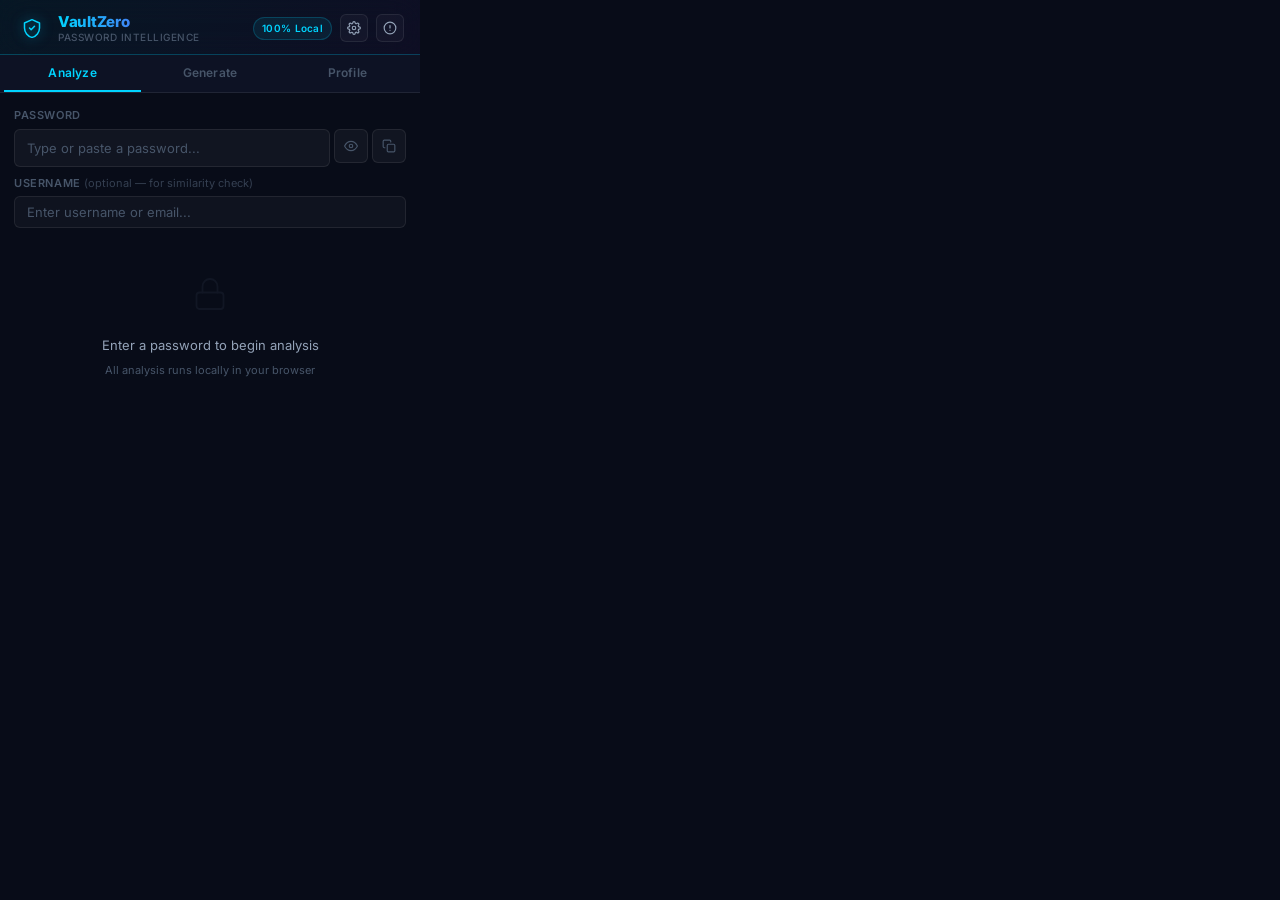
==== extension/popup/popup.html @ 3d5e4649 "Save current state before architecture migration" ====
<!DOCTYPE html>
<html lang="en">
<head>
  <meta charset="UTF-8" />
  <meta name="viewport" content="width=device-width, initial-scale=1.0" />
  <title>VaultZero — Password Analyzer</title>
  <link rel="preconnect" href="https://fonts.googleapis.com" />
  <link rel="preconnect" href="https://fonts.gstatic.com" crossorigin />
  <link href="https://fonts.googleapis.com/css2?family=Inter:wght@300;400;500;600;700;800&family=JetBrains+Mono:wght@400;500&display=swap" rel="stylesheet" />
  <link rel="stylesheet" href="popup.css" />
</head>
<body>

<!-- ── Header ─────────────────────────────────────────────────────────────── -->
<header class="header">
  <div class="header-brand">
    <div class="brand-icon">
      <svg width="20" height="20" viewBox="0 0 24 24" fill="none" xmlns="http://www.w3.org/2000/svg">
        <path d="M12 2L3 6v6c0 5.25 3.75 10.15 9 11.25C17.25 22.15 21 17.25 21 12V6L12 2z" fill="none" stroke="currentColor" stroke-width="1.8" stroke-linejoin="round"/>
        <path d="M9 12l2 2 4-4" stroke="currentColor" stroke-width="1.8" stroke-linecap="round" stroke-linejoin="round"/>
      </svg>
    </div>
    <div class="brand-text">
      <span class="brand-name">VaultZero</span>
      <span class="brand-sub">Password Intelligence</span>
    </div>
  </div>
  <div class="header-actions">
    <div class="privacy-badge">100% Local</div>
    <a href="../pages/settings.html" target="_blank" class="icon-btn" title="Settings" id="settings-btn">
      <svg width="14" height="14" viewBox="0 0 24 24" fill="none" stroke="currentColor" stroke-width="2" stroke-linecap="round" stroke-linejoin="round">
        <circle cx="12" cy="12" r="3"/><path d="M19.4 15a1.65 1.65 0 0 0 .33 1.82l.06.06a2 2 0 1 1-2.83 2.83l-.06-.06a1.65 1.65 0 0 0-1.82-.33 1.65 1.65 0 0 0-1 1.51V21a2 2 0 0 1-4 0v-.09A1.65 1.65 0 0 0 9 19.4a1.65 1.65 0 0 0-1.82.33l-.06.06a2 2 0 1 1-2.83-2.83l.06-.06A1.65 1.65 0 0 0 4.68 15a1.65 1.65 0 0 0-1.51-1H3a2 2 0 0 1 0-4h.09A1.65 1.65 0 0 0 4.6 9a1.65 1.65 0 0 0-.33-1.82l-.06-.06a2 2 0 1 1 2.83-2.83l.06.06A1.65 1.65 0 0 0 9 4.68a1.65 1.65 0 0 0 1-1.51V3a2 2 0 0 1 4 0v.09a1.65 1.65 0 0 0 1 1.51 1.65 1.65 0 0 0 1.82-.33l.06-.06a2 2 0 1 1 2.83 2.83l-.06.06A1.65 1.65 0 0 0 19.4 9a1.65 1.65 0 0 0 1.51 1H21a2 2 0 0 1 0 4h-.09a1.65 1.65 0 0 0-1.51 1z"/>
      </svg>
    </a>
    <a href="../pages/about.html" target="_blank" class="icon-btn" title="About" id="about-btn">
      <svg width="14" height="14" viewBox="0 0 24 24" fill="none" stroke="currentColor" stroke-width="2" stroke-linecap="round" stroke-linejoin="round">
        <circle cx="12" cy="12" r="10"/><line x1="12" y1="8" x2="12" y2="12"/><line x1="12" y1="16" x2="12.01" y2="16"/>
      </svg>
    </a>
  </div>
</header>

<!-- ── Tab Nav ────────────────────────────────────────────────────────────── -->
<nav class="tab-nav">
  <button class="tab-btn active" data-tab="analyze"  id="tab-analyze">Analyze</button>
  <button class="tab-btn"        data-tab="generate" id="tab-generate">Generate</button>
  <button class="tab-btn"        data-tab="personal" id="tab-personal">Profile</button>
</nav>

<!-- ═══════════════════════════════════════════════════════════════════════════
     TAB 1 — ANALYZE
═══════════════════════════════════════════════════════════════════════════ -->
<div class="tab-panel active" id="panel-analyze">

  <!-- Password Input -->
  <div class="input-section">
    <div class="field-group">
      <label class="field-label" for="popup-password">Password</label>
      <div class="input-wrap">
        <input type="password" id="popup-password" class="main-input"
               placeholder="Type or paste a password..." autocomplete="off"
               spellcheck="false" />
        <button class="input-action" id="toggle-vis" title="Show / Hide">
          <svg width="14" height="14" viewBox="0 0 24 24" fill="none" stroke="currentColor" stroke-width="2" stroke-linecap="round" stroke-linejoin="round">
            <path d="M1 12s4-8 11-8 11 8 11 8-4 8-11 8-11-8-11-8z"/><circle cx="12" cy="12" r="3"/>
          </svg>
        </button>
        <button class="input-action" id="copy-btn" title="Copy to clipboard">
          <svg width="14" height="14" viewBox="0 0 24 24" fill="none" stroke="currentColor" stroke-width="2" stroke-linecap="round" stroke-linejoin="round">
            <rect x="9" y="9" width="13" height="13" rx="2" ry="2"/><path d="M5 15H4a2 2 0 0 1-2-2V4a2 2 0 0 1 2-2h9a2 2 0 0 1 2 2v1"/>
          </svg>
        </button>
      </div>
    </div>
    <div class="field-group">
      <label class="field-label" for="popup-username">Username <span class="optional">(optional — for similarity check)</span></label>
      <input type="text" id="popup-username" class="sub-input"
             placeholder="Enter username or email..." autocomplete="off" />
    </div>
    <div class="from-page-row" id="from-page-row" style="display:none">
      <span class="from-page-text">Detected password field on this page</span>
      <button class="from-page-btn" id="use-page-pw">Import</button>
    </div>
  </div>

  <!-- Empty state -->
  <div class="empty-state" id="empty-state">
    <div class="empty-icon">
      <svg width="36" height="36" viewBox="0 0 24 24" fill="none" stroke="currentColor" stroke-width="1.2" stroke-linecap="round" stroke-linejoin="round" style="opacity:0.3">
        <rect x="3" y="11" width="18" height="11" rx="2" ry="2"/><path d="M7 11V7a5 5 0 0 1 10 0v4"/>
      </svg>
    </div>
    <p>Enter a password to begin analysis</p>
    <span class="empty-sub">All analysis runs locally in your browser</span>
  </div>

  <!-- Results -->
  <div class="results" id="results" style="display:none">

    <!-- Score Ring + Strength Bar -->
    <div class="score-section">
      <div class="score-ring-wrap">
        <svg class="score-ring" viewBox="0 0 120 120">
          <circle class="ring-track" cx="60" cy="60" r="50"/>
          <circle class="ring-fill" id="ring-fill" cx="60" cy="60" r="50"
                  stroke-dasharray="314.16" stroke-dashoffset="314.16"/>
        </svg>
        <div class="score-center">
          <span class="score-number" id="score-number">0</span>
          <span class="score-label"  id="score-label">Weak</span>
        </div>
      </div>
      <div class="score-meta">
        <div class="strength-row">
          <div class="strength-track">
            <div class="strength-fill" id="strength-fill"></div>
          </div>
          <span class="strength-label" id="strength-label">Weak</span>
        </div>
        <div class="stat-grid">
          <div class="stat-card">
            <span class="stat-val" id="stat-entropy">—</span>
            <span class="stat-key">Entropy</span>
          </div>
          <div class="stat-card">
            <span class="stat-val" id="stat-length">—</span>
            <span class="stat-key">Length</span>
          </div>
          <div class="stat-card">
            <span class="stat-val" id="stat-charset">—</span>
            <span class="stat-key">Charset</span>
          </div>
          <div class="stat-card">
            <span class="stat-val" id="stat-variety">—</span>
            <span class="stat-key">Variety</span>
          </div>
        </div>
      </div>
    </div>

    <!-- Character Class Indicators -->
    <div class="char-indicators">
      <div class="char-chip" id="ind-lower">a–z</div>
      <div class="char-chip" id="ind-upper">A–Z</div>
      <div class="char-chip" id="ind-digit">0–9</div>
      <div class="char-chip" id="ind-symbol">!@#</div>
    </div>

    <!-- Issues -->
    <div class="panel-card" id="issues-panel" style="display:none">
      <div class="card-title">Issues Detected</div>
      <ul class="issues-list" id="issues-list"></ul>
    </div>

    <!-- Score Breakdown -->
    <div class="panel-card">
      <div class="card-title">Score Breakdown</div>
      <div class="breakdown-list" id="breakdown-list"></div>
    </div>

    <!-- Crack Times -->
    <div class="panel-card">
      <div class="card-title">Crack Time Estimates</div>
      <table class="crack-table">
        <tbody id="crack-body"></tbody>
      </table>
    </div>

    <!-- Suggestions -->
    <div class="panel-card">
      <div class="card-title">Recommendations</div>
      <div class="suggestions-list" id="suggestions-list"></div>
    </div>

    <!-- Personalized Risk Row (shown when profile + dict exist) -->
    <div class="personal-risk-row" id="personal-risk-row" style="display:none">
      <div class="personal-risk-label">Targeted Risk</div>
      <div class="personal-risk-badge" id="personal-risk-badge">—</div>
      <a href="../pages/profile.html" target="_blank" class="personal-risk-link" id="personal-risk-link">View →</a>
    </div>

  </div><!-- /results -->
</div><!-- /panel-analyze -->

<!-- ═══════════════════════════════════════════════════════════════════════════
     TAB 2 — GENERATE
═══════════════════════════════════════════════════════════════════════════ -->
<div class="tab-panel" id="panel-generate">

  <div class="gen-section">
    <div class="gen-modes">
      <button class="mode-btn active" data-mode="secure"     id="mode-secure">Maximum Security</button>
      <button class="mode-btn"        data-mode="memorable"  id="mode-memorable">Memorable</button>
      <button class="mode-btn"        data-mode="passphrase" id="mode-passphrase">Passphrase</button>
    </div>

    <!-- Generated output -->
    <div class="gen-output-wrap">
      <div class="gen-output" id="gen-output">
        <span class="gen-placeholder">Click Generate to create a password</span>
      </div>
      <div class="gen-output-actions">
        <button class="gen-action-btn" id="gen-copy">Copy</button>
        <button class="gen-action-btn" id="gen-use">Use in Analyzer</button>
      </div>
    </div>

    <!-- Options -->
    <div class="gen-options" id="gen-options">
      <div class="option-row">
        <label class="option-label">Length: <span id="gen-length-display">16</span></label>
        <input type="range" id="gen-length" min="8" max="64" value="16" class="range-input" />
      </div>
      <div class="checkbox-row">
        <label class="checkbox-label"><input type="checkbox" id="gen-lower" checked /> Lowercase</label>
        <label class="checkbox-label"><input type="checkbox" id="gen-upper" checked /> Uppercase</label>
        <label class="checkbox-label"><input type="checkbox" id="gen-digits" checked /> Digits</label>
        <label class="checkbox-label"><input type="checkbox" id="gen-symbols" checked /> Symbols</label>
      </div>
    </div>

    <button class="gen-btn" id="gen-btn">Generate Password</button>

    <!-- Profile-aware validation -->
    <div class="gen-profile-check" id="gen-profile-check" style="display:none">
      <label class="gen-check-label">
        <input type="checkbox" id="gen-reject-personal" checked />
        Reject passwords matching my attack profile
      </label>
      <div class="gen-check-badge" id="gen-personal-badge" style="display:none"></div>
    </div>

    <!-- Mini analyzer for generated password -->
    <div class="gen-analysis" id="gen-analysis" style="display:none">
      <div class="gen-analysis-header">Generated password quality</div>
      <div class="gen-mini-bar-track">
        <div class="gen-mini-bar-fill" id="gen-mini-bar"></div>
      </div>
      <span class="gen-mini-label" id="gen-mini-label"></span>
    </div>
  </div>
</div><!-- /panel-generate -->

<!-- ═══════════════════════════════════════════════════════════════════════════
     TAB 3 — PROFILE SUMMARY
═══════════════════════════════════════════════════════════════════════════ -->
<div class="tab-panel" id="panel-personal">

  <!-- State: No profile -->
  <div class="pp-no-profile" id="pp-no-profile" style="display:none">
    <div class="pp-cta-icon">
      <svg width="36" height="36" viewBox="0 0 24 24" fill="none" stroke="currentColor" stroke-width="1.3" stroke-linecap="round" stroke-linejoin="round">
        <circle cx="12" cy="8" r="4"/><path d="M4 20c0-4 3.6-7 8-7s8 3 8 7"/>
      </svg>
    </div>
    <h2 class="pp-cta-title">Set Up Your Security Profile</h2>
    <p class="pp-cta-desc">
      Create a personal profile so VaultZero can automatically check every password
      against a custom targeted attack dictionary — built just for you.
    </p>
    <a href="../pages/profile.html#setup" target="_blank" class="pp-setup-btn" id="pp-setup-btn">
      Begin Setup
      <svg width="12" height="12" viewBox="0 0 24 24" fill="none" stroke="currentColor" stroke-width="2.5" stroke-linecap="round" stroke-linejoin="round">
        <polyline points="9 18 15 12 9 6"/>
      </svg>
    </a>
  </div>

  <!-- State: Profile exists -->
  <div class="pp-profile" id="pp-profile" style="display:none">

    <!-- Profile summary card -->
    <div class="pp-card">
      <div class="pp-card-row">
        <div class="pp-avatar" id="pp-avatar">?</div>
        <div class="pp-info">
          <div class="pp-name" id="pp-name">—</div>
          <div class="pp-meta" id="pp-meta">—</div>
        </div>
        <a href="../pages/profile.html" target="_blank" class="pp-manage-link">Manage →</a>
      </div>
    </div>

    <!-- Attack dict stats -->
    <div class="pp-dict-card" id="pp-dict-card">
      <div class="pp-dict-row">
        <div class="pp-dict-stat">
          <span class="pp-dict-val" id="pp-dict-size">—</span>
          <span class="pp-dict-key">Attack Candidates</span>
        </div>
        <div class="pp-dict-stat">
          <span class="pp-dict-val" id="pp-dict-date">—</span>
          <span class="pp-dict-key">Generated</span>
        </div>
      </div>
      <div class="pp-dict-no-data" id="pp-dict-no-data" style="display:none">
        No dictionary yet. <a href="../pages/profile.html" target="_blank">Generate one →</a>
      </div>
    </div>

    <!-- Last analysis result -->
    <div class="pp-last-analysis" id="pp-last-analysis" style="display:none">
      <div class="pp-last-title">Last Password Analysis</div>
      <div class="pp-last-row">
        <span class="pp-last-pw" id="pp-last-pw">***</span>
        <span class="pp-last-risk" id="pp-last-risk">—</span>
        <span class="pp-last-rank" id="pp-last-rank">—</span>
      </div>
    </div>

    <!-- Actions -->
    <div class="pp-actions">
      <a href="../pages/profile.html" target="_blank" class="pp-action-btn">
        <svg width="12" height="12" viewBox="0 0 24 24" fill="none" stroke="currentColor" stroke-width="2.5" stroke-linecap="round" stroke-linejoin="round">
          <path d="M11 4H4a2 2 0 0 0-2 2v14a2 2 0 0 0 2 2h14a2 2 0 0 0 2-2v-7"/>
          <path d="M18.5 2.5a2.121 2.121 0 0 1 3 3L12 15l-4 1 1-4 9.5-9.5z"/>
        </svg>
        Edit Profile
      </a>
      <a href="../pages/dashboard.html" target="_blank" class="pp-action-btn">
        <svg width="12" height="12" viewBox="0 0 24 24" fill="none" stroke="currentColor" stroke-width="2.5" stroke-linecap="round" stroke-linejoin="round">
          <rect x="3" y="3" width="7" height="7"/><rect x="14" y="3" width="7" height="7"/>
          <rect x="14" y="14" width="7" height="7"/><rect x="3" y="14" width="7" height="7"/>
        </svg>
        Dashboard
      </a>
    </div>

    <div class="pp-privacy-note">
      <svg width="10" height="10" viewBox="0 0 24 24" fill="none" stroke="currentColor" stroke-width="2" stroke-linecap="round" stroke-linejoin="round">
        <rect x="3" y="11" width="18" height="11" rx="2" ry="2"/><path d="M7 11V7a5 5 0 0 1 10 0v4"/>
      </svg>
      100% Local Security Analysis &mdash; your data never leaves this browser.
    </div>

  </div><!-- /pp-profile -->

</div><!-- /panel-personal -->

<script type="module" src="popup.js"></script>
</body>
</html>
---- extension/popup/popup.css ----
/**
 * popup.css — VaultZero Popup Dashboard
 * Dark cybersecurity theme with cyan/violet accents, glassmorphism panels,
 * animated score ring, and premium micro-interactions.
 */

/* ── Reset & Base ──────────────────────────────────────────────────────────── */
*, *::before, *::after { box-sizing: border-box; margin: 0; padding: 0; }

:root {
  --bg-base:       #080c18;
  --bg-surface:    #0d1224;
  --bg-card:       rgba(255, 255, 255, 0.03);
  --bg-card-hover: rgba(255, 255, 255, 0.05);

  --accent-cyan:   #00d4ff;
  --accent-violet: #7c3aed;
  --accent-green:  #22c55e;
  --accent-lime:   #84cc16;
  --accent-amber:  #f59e0b;
  --accent-red:    #ef4444;

  --text-primary:  #e2e8f0;
  --text-secondary:#94a3b8;
  --text-muted:    #475569;

  --border:        rgba(255, 255, 255, 0.08);
  --border-accent: rgba(0, 212, 255, 0.25);

  --radius-sm:     6px;
  --radius-md:     10px;
  --radius-lg:     14px;

  --font-main:     'Inter', system-ui, -apple-system, sans-serif;
  --font-mono:     'JetBrains Mono', 'Fira Code', monospace;

  --popup-width:   420px;
}

html, body {
  width: var(--popup-width);
  min-height: 480px;
  max-height: 600px;
  overflow-x: hidden;
  overflow-y: auto;
  background: var(--bg-base);
  color: var(--text-primary);
  font-family: var(--font-main);
  font-size: 13px;
  line-height: 1.5;
  scrollbar-width: thin;
  scrollbar-color: rgba(0,212,255,0.2) transparent;
}

body::-webkit-scrollbar { width: 4px; }
body::-webkit-scrollbar-thumb { background: rgba(0,212,255,0.2); border-radius: 2px; }

/* ── Header ──────────────────────────────────────────────────────────────── */
.header {
  display: flex;
  align-items: center;
  justify-content: space-between;
  padding: 12px 16px 10px;
  background: linear-gradient(135deg, rgba(0,212,255,0.06), rgba(124,58,237,0.06));
  border-bottom: 1px solid var(--border-accent);
  position: sticky;
  top: 0;
  z-index: 100;
  backdrop-filter: blur(16px);
}

.header-brand {
  display: flex;
  align-items: center;
  gap: 10px;
}

.brand-icon {
  width: 32px;
  height: 32px;
  display: flex;
  align-items: center;
  justify-content: center;
  color: var(--accent-cyan);
  flex-shrink: 0;
  filter: drop-shadow(0 0 6px rgba(0,212,255,0.5));
  animation: pulse-glow 3s ease-in-out infinite;
}

@keyframes pulse-glow {
  0%, 100% { filter: drop-shadow(0 0 6px rgba(0,212,255,0.5)); }
  50%       { filter: drop-shadow(0 0 14px rgba(0,212,255,0.9)); }
}

.brand-text { display: flex; flex-direction: column; line-height: 1.2; }
.brand-name { font-size: 15px; font-weight: 800; background: linear-gradient(90deg, var(--accent-cyan), var(--accent-violet)); -webkit-background-clip: text; -webkit-text-fill-color: transparent; background-clip: text; letter-spacing: -0.3px; }
.brand-sub  { font-size: 10px; color: var(--text-muted); font-weight: 500; letter-spacing: 0.5px; text-transform: uppercase; }

.header-actions { display: flex; align-items: center; gap: 8px; }

.privacy-badge {
  font-size: 10px;
  font-weight: 600;
  color: var(--accent-cyan);
  background: rgba(0,212,255,0.08);
  border: 1px solid rgba(0,212,255,0.2);
  border-radius: 20px;
  padding: 3px 8px;
  letter-spacing: 0.3px;
}

.icon-btn {
  width: 28px;
  height: 28px;
  display: flex;
  align-items: center;
  justify-content: center;
  background: var(--bg-card);
  border: 1px solid var(--border);
  border-radius: var(--radius-sm);
  color: var(--text-secondary);
  font-size: 14px;
  cursor: pointer;
  text-decoration: none;
  transition: all 0.2s;
}
.icon-btn:hover { background: var(--bg-card-hover); border-color: var(--border-accent); color: var(--accent-cyan); }

/* ── Tab Nav ─────────────────────────────────────────────────────────────── */
.tab-nav {
  display: flex;
  background: var(--bg-surface);
  border-bottom: 1px solid var(--border);
  padding: 0 4px;
}

.tab-btn {
  flex: 1;
  padding: 10px 6px;
  background: none;
  border: none;
  border-bottom: 2px solid transparent;
  color: var(--text-muted);
  font-size: 12px;
  font-weight: 600;
  font-family: var(--font-main);
  cursor: pointer;
  transition: all 0.2s;
  letter-spacing: 0.2px;
}

.tab-btn:hover  { color: var(--text-secondary); }
.tab-btn.active { color: var(--accent-cyan); border-bottom-color: var(--accent-cyan); }

/* ── Tab Panels ──────────────────────────────────────────────────────────── */
.tab-panel { display: none; padding: 14px 14px; animation: fadeIn 0.2s ease; }
.tab-panel.active { display: block; }

@keyframes fadeIn { from { opacity: 0; transform: translateY(4px); } to { opacity: 1; transform: none; } }

/* ── Input Section ───────────────────────────────────────────────────────── */
.input-section { margin-bottom: 14px; }

.field-group { margin-bottom: 8px; }

.field-label {
  display: block;
  font-size: 11px;
  font-weight: 600;
  color: var(--text-muted);
  text-transform: uppercase;
  letter-spacing: 0.6px;
  margin-bottom: 5px;
}
.field-label .optional { font-weight: 400; text-transform: none; letter-spacing: 0; opacity: 0.7; }

.input-wrap {
  display: flex;
  gap: 4px;
}

.main-input {
  flex: 1;
  padding: 9px 12px;
  background: rgba(255,255,255,0.04);
  border: 1px solid var(--border);
  border-radius: var(--radius-sm);
  color: var(--text-primary);
  font-size: 14px;
  font-family: var(--font-mono);
  font-weight: 500;
  letter-spacing: 0.5px;
  outline: none;
  transition: border-color 0.2s, box-shadow 0.2s;
}
.main-input::placeholder { font-family: var(--font-main); font-size: 13px; letter-spacing: 0; color: var(--text-muted); font-weight: 400; }
.main-input:focus { border-color: var(--border-accent); box-shadow: 0 0 0 3px rgba(0,212,255,0.08); }

.sub-input {
  width: 100%;
  padding: 7px 12px;
  background: rgba(255,255,255,0.03);
  border: 1px solid var(--border);
  border-radius: var(--radius-sm);
  color: var(--text-primary);
  font-size: 13px;
  font-family: var(--font-main);
  outline: none;
  transition: border-color 0.2s;
}
.sub-input::placeholder { color: var(--text-muted); }
.sub-input:focus { border-color: var(--border-accent); }

.input-action {
  width: 34px;
  height: 34px;
  background: rgba(255,255,255,0.04);
  border: 1px solid var(--border);
  border-radius: var(--radius-sm);
  color: var(--text-muted);
  font-size: 14px;
  cursor: pointer;
  display: flex; align-items: center; justify-content: center;
  transition: all 0.2s;
  flex-shrink: 0;
}
.input-action:hover { background: rgba(255,255,255,0.08); color: var(--accent-cyan); border-color: var(--border-accent); }

.from-page-row {
  display: flex;
  align-items: center;
  gap: 8px;
  padding: 6px 10px;
  background: rgba(0,212,255,0.05);
  border: 1px solid rgba(0,212,255,0.15);
  border-radius: var(--radius-sm);
  margin-top: 4px;
}
.from-page-text { font-size: 11px; color: var(--text-secondary); flex: 1; }
.from-page-btn  { font-size: 11px; color: var(--accent-cyan); background: none; border: none; cursor: pointer; font-weight: 600; }

/* ── Empty State ─────────────────────────────────────────────────────────── */
.empty-state {
  text-align: center;
  padding: 30px 20px;
  color: var(--text-muted);
}
.empty-icon { font-size: 36px; margin-bottom: 10px; opacity: 0.5; }
.empty-state p { font-size: 13px; color: var(--text-secondary); margin-bottom: 4px; }
.empty-sub { font-size: 11px; }

/* ── Score Section ───────────────────────────────────────────────────────── */
.score-section {
  display: flex;
  align-items: center;
  gap: 16px;
  margin-bottom: 14px;
}

.score-ring-wrap {
  position: relative;
  flex-shrink: 0;
  width: 96px;
  height: 96px;
}

.score-ring { width: 96px; height: 96px; transform: rotate(-90deg); }

.ring-track {
  fill: none;
  stroke: rgba(255,255,255,0.07);
  stroke-width: 8;
}

.ring-fill {
  fill: none;
  stroke: var(--accent-cyan);
  stroke-width: 8;
  stroke-linecap: round;
  transition: stroke-dashoffset 0.6s cubic-bezier(0.4, 0, 0.2, 1), stroke 0.3s;
}

.score-center {
  position: absolute;
  inset: 0;
  display: flex;
  flex-direction: column;
  align-items: center;
  justify-content: center;
}

.score-number { font-size: 22px; font-weight: 800; line-height: 1; font-variant-numeric: tabular-nums; }
.score-label  { font-size: 9px; font-weight: 700; text-transform: uppercase; letter-spacing: 0.6px; color: var(--text-muted); margin-top: 2px; }

.score-meta { flex: 1; }

.strength-row { display: flex; align-items: center; gap: 8px; margin-bottom: 10px; }
.strength-track { flex: 1; height: 4px; background: rgba(255,255,255,0.08); border-radius: 2px; overflow: hidden; }
.strength-fill  { height: 100%; border-radius: 2px; transition: width 0.5s ease, background 0.3s; }
.strength-label { font-size: 12px; font-weight: 700; min-width: 70px; text-align: right; }
.strength-label.weak        { color: var(--accent-red); }
.strength-label.moderate    { color: var(--accent-amber); }
.strength-label.strong      { color: var(--accent-lime); }
.strength-label.very-strong { color: var(--accent-green); }

.stat-grid {
  display: grid;
  grid-template-columns: 1fr 1fr;
  gap: 5px;
}

.stat-card {
  background: var(--bg-card);
  border: 1px solid var(--border);
  border-radius: var(--radius-sm);
  padding: 5px 8px;
  display: flex;
  flex-direction: column;
  gap: 1px;
}

.stat-val {
  font-size: 12px;
  font-weight: 700;
  color: var(--accent-cyan);
  font-variant-numeric: tabular-nums;
}

.stat-key {
  font-size: 9px;
  color: var(--text-muted);
  text-transform: uppercase;
  letter-spacing: 0.4px;
}

/* ── Char Indicators ─────────────────────────────────────────────────────── */
.char-indicators {
  display: flex;
  gap: 6px;
  margin-bottom: 12px;
}

.char-chip {
  flex: 1;
  text-align: center;
  padding: 5px 6px;
  border-radius: var(--radius-sm);
  font-size: 11px;
  font-weight: 700;
  font-family: var(--font-mono);
  background: rgba(255,255,255,0.03);
  border: 1px solid var(--border);
  color: var(--text-muted);
  transition: all 0.25s;
}
.char-chip.active {
  background: rgba(34,197,94,0.1);
  border-color: rgba(34,197,94,0.35);
  color: var(--accent-green);
  box-shadow: 0 0 8px rgba(34,197,94,0.1);
}
.char-chip.inactive {
  background: rgba(239,68,68,0.05);
  border-color: rgba(239,68,68,0.15);
  color: rgba(239,68,68,0.5);
}

/* ── Panel Cards ─────────────────────────────────────────────────────────── */
.panel-card {
  background: var(--bg-card);
  border: 1px solid var(--border);
  border-radius: var(--radius-md);
  padding: 12px;
  margin-bottom: 10px;
}

.card-title {
  font-size: 11px;
  font-weight: 700;
  text-transform: uppercase;
  letter-spacing: 0.6px;
  color: var(--text-muted);
  margin-bottom: 10px;
}

/* Issues */
.issues-list { list-style: none; display: flex; flex-direction: column; gap: 5px; }

.issue-item {
  display: flex;
  align-items: center;
  gap: 8px;
  font-size: 12px;
  padding: 5px 8px;
  border-radius: var(--radius-sm);
}
.issue-item.high   { background: rgba(239,68,68,0.08);  color: #fca5a5; border: 1px solid rgba(239,68,68,0.2); }
.issue-item.medium { background: rgba(245,158,11,0.08); color: #fcd34d; border: 1px solid rgba(245,158,11,0.2); }
.issue-item.low    { background: rgba(59,130,246,0.08);  color: #93c5fd; border: 1px solid rgba(59,130,246,0.2); }

.issue-dot {
  width: 6px;
  height: 6px;
  border-radius: 50%;
  flex-shrink: 0;
}
.high   .issue-dot { background: #ef4444; box-shadow: 0 0 4px rgba(239,68,68,0.6); }
.medium .issue-dot { background: #f59e0b; box-shadow: 0 0 4px rgba(245,158,11,0.6); }
.low    .issue-dot { background: #3b82f6; box-shadow: 0 0 4px rgba(59,130,246,0.6); }

/* Breakdown */
.breakdown-list { display: flex; flex-direction: column; gap: 6px; }

.breakdown-row {
  display: grid;
  grid-template-columns: 64px 1fr 36px;
  align-items: center;
  gap: 8px;
}

.breakdown-label { font-size: 11px; color: var(--text-secondary); }

.breakdown-track {
  height: 5px;
  background: rgba(255,255,255,0.07);
  border-radius: 3px;
  overflow: hidden;
}

.breakdown-fill {
  height: 100%;
  border-radius: 3px;
  transition: width 0.5s ease;
}

.breakdown-pts {
  font-size: 10px;
  color: var(--text-muted);
  text-align: right;
  font-variant-numeric: tabular-nums;
}

/* Crack table */
.crack-table { width: 100%; border-collapse: collapse; }

.crack-table tr { border-bottom: 1px solid rgba(255,255,255,0.04); }
.crack-table tr:last-child { border-bottom: none; }

.crack-table td {
  padding: 6px 4px;
  font-size: 11px;
}

.scenario-name { font-weight: 600; color: var(--text-secondary); }
.scenario-desc { font-size: 10px; color: var(--text-muted); }

.crack-time {
  text-align: right;
  font-weight: 700;
  font-size: 12px;
  font-family: var(--font-mono);
  white-space: nowrap;
}
.crack-time.crack-danger   { color: var(--accent-red); }
.crack-time.crack-warning  { color: var(--accent-amber); }
.crack-time.crack-moderate { color: var(--accent-lime); }
.crack-time.crack-safe     { color: var(--accent-green); }

/* Suggestions */
.suggestions-list { display: flex; flex-direction: column; gap: 6px; }

.suggestion-card {
  display: flex;
  align-items: flex-start;
  gap: 8px;
  padding: 8px 10px;
  border-radius: var(--radius-sm);
  font-size: 12px;
  animation: slideIn 0.3s ease both;
}

@keyframes slideIn { from { opacity: 0; transform: translateX(-8px); } to { opacity: 1; transform: none; } }

.suggestion-card.high   { background: rgba(239,68,68,0.07);  border: 1px solid rgba(239,68,68,0.15); }
.suggestion-card.medium { background: rgba(245,158,11,0.07); border: 1px solid rgba(245,158,11,0.15); }
.suggestion-card.low    { background: rgba(34,197,94,0.05);  border: 1px solid rgba(34,197,94,0.12); }

.suggestion-tag {
  font-size: 9px;
  font-weight: 700;
  font-family: var(--font-mono);
  letter-spacing: 0.4px;
  text-transform: uppercase;
  padding: 2px 6px;
  border-radius: 4px;
  flex-shrink: 0;
  align-self: flex-start;
  margin-top: 1px;
  white-space: nowrap;
  background: rgba(255,255,255,0.06);
  border: 1px solid rgba(255,255,255,0.1);
  color: var(--text-muted);
}
.suggestion-card.high   .suggestion-tag { background: rgba(239,68,68,0.1);  border-color: rgba(239,68,68,0.25);  color: #fca5a5; }
.suggestion-card.medium .suggestion-tag { background: rgba(245,158,11,0.1); border-color: rgba(245,158,11,0.25); color: #fbbf24; }
.suggestion-card.low    .suggestion-tag { background: rgba(34,197,94,0.08); border-color: rgba(34,197,94,0.2);   color: #6ee7b7; }
.suggestion-text { color: var(--text-secondary); line-height: 1.5; }

/* ── Generator Tab ───────────────────────────────────────────────────────── */
.gen-section { display: flex; flex-direction: column; gap: 12px; }

.gen-modes {
  display: flex;
  gap: 5px;
}

.mode-btn {
  flex: 1;
  padding: 7px 6px;
  background: var(--bg-card);
  border: 1px solid var(--border);
  border-radius: var(--radius-sm);
  color: var(--text-muted);
  font-size: 10px;
  font-weight: 600;
  font-family: var(--font-main);
  cursor: pointer;
  text-align: center;
  transition: all 0.2s;
}
.mode-btn:hover  { border-color: var(--border-accent); color: var(--text-secondary); }
.mode-btn.active {
  background: rgba(0,212,255,0.1);
  border-color: rgba(0,212,255,0.4);
  color: var(--accent-cyan);
}

.gen-output-wrap {
  background: rgba(255,255,255,0.03);
  border: 1px solid var(--border);
  border-radius: var(--radius-md);
  overflow: hidden;
}

.gen-output {
  padding: 14px 14px 10px;
  font-family: var(--font-mono);
  font-size: 15px;
  font-weight: 500;
  color: var(--accent-cyan);
  letter-spacing: 1px;
  word-break: break-all;
  min-height: 52px;
  display: flex;
  align-items: center;
}

.gen-placeholder {
  font-family: var(--font-main);
  font-size: 12px;
  color: var(--text-muted);
  letter-spacing: 0;
  font-weight: 400;
}

.gen-output-actions {
  display: flex;
  gap: 1px;
  border-top: 1px solid var(--border);
}

.gen-action-btn {
  flex: 1;
  padding: 7px;
  background: none;
  border: none;
  color: var(--text-secondary);
  font-size: 11px;
  font-weight: 600;
  font-family: var(--font-main);
  cursor: pointer;
  transition: all 0.2s;
}
.gen-action-btn:hover { background: rgba(255,255,255,0.05); color: var(--accent-cyan); }
.gen-action-btn:not(:last-child) { border-right: 1px solid var(--border); }

.gen-options { display: flex; flex-direction: column; gap: 10px; }

.option-row { display: flex; align-items: center; gap: 10px; }

.option-label {
  font-size: 12px;
  color: var(--text-secondary);
  font-weight: 600;
  min-width: 80px;
}

.range-input {
  flex: 1;
  -webkit-appearance: none;
  height: 4px;
  background: rgba(255,255,255,0.08);
  border-radius: 2px;
  outline: none;
  cursor: pointer;
}
.range-input::-webkit-slider-thumb {
  -webkit-appearance: none;
  width: 14px; height: 14px;
  background: var(--accent-cyan);
  border-radius: 50%;
  cursor: pointer;
  box-shadow: 0 0 6px rgba(0,212,255,0.4);
}

.checkbox-row { display: flex; gap: 12px; flex-wrap: wrap; }

.checkbox-label {
  display: flex;
  align-items: center;
  gap: 5px;
  font-size: 12px;
  color: var(--text-secondary);
  cursor: pointer;
}
.checkbox-label input[type="checkbox"] { accent-color: var(--accent-cyan); }

.gen-btn {
  width: 100%;
  padding: 11px;
  background: linear-gradient(135deg, rgba(0,212,255,0.15), rgba(124,58,237,0.15));
  border: 1px solid rgba(0,212,255,0.3);
  border-radius: var(--radius-md);
  color: var(--accent-cyan);
  font-size: 13px;
  font-weight: 700;
  font-family: var(--font-main);
  cursor: pointer;
  transition: all 0.2s;
  letter-spacing: 0.3px;
}
.gen-btn:hover {
  background: linear-gradient(135deg, rgba(0,212,255,0.22), rgba(124,58,237,0.22));
  box-shadow: 0 0 20px rgba(0,212,255,0.15);
  transform: translateY(-1px);
}
.gen-btn:active { transform: none; }

.gen-analysis {
  padding: 10px;
  background: var(--bg-card);
  border: 1px solid var(--border);
  border-radius: var(--radius-sm);
}
.gen-analysis-header { font-size: 11px; color: var(--text-muted); margin-bottom: 6px; }
.gen-mini-bar-track { height: 4px; background: rgba(255,255,255,0.07); border-radius: 2px; overflow: hidden; margin-bottom: 4px; }
.gen-mini-bar-fill  { height: 100%; border-radius: 2px; transition: width 0.4s; }
.gen-mini-label     { font-size: 11px; font-weight: 700; }

/* ── Personal Attack Tab ─────────────────────────────────────────────────── */
.personal-cta {
  text-align: center;
  padding: 24px 16px;
}
.cta-icon-wrap {
  display: inline-flex;
  align-items: center;
  justify-content: center;
  width: 64px;
  height: 64px;
  border-radius: 16px;
  background: rgba(0,212,255,0.06);
  border: 1px solid rgba(0,212,255,0.15);
  color: var(--accent-cyan);
  margin-bottom: 16px;
}
.cta-title { font-size: 16px; font-weight: 800; color: var(--text-primary); margin-bottom: 10px; background: linear-gradient(90deg, var(--accent-cyan), var(--accent-violet)); -webkit-background-clip: text; -webkit-text-fill-color: transparent; background-clip: text; }
.cta-desc  { font-size: 12px; color: var(--text-secondary); line-height: 1.6; margin-bottom: 14px; }
.cta-badges { display: flex; justify-content: center; gap: 6px; flex-wrap: wrap; margin-bottom: 16px; }
.cta-badge {
  font-size: 10px;
  font-weight: 700;
  padding: 3px 8px;
  border-radius: 20px;
  background: rgba(124,58,237,0.12);
  border: 1px solid rgba(124,58,237,0.3);
  color: #a78bfa;
  letter-spacing: 0.3px;
}
.cta-btn {
  display: inline-flex;
  padding: 10px 28px;
  background: linear-gradient(135deg, var(--accent-cyan), var(--accent-violet));
  border: none;
  border-radius: var(--radius-md);
  color: #fff;
  font-size: 13px;
  font-weight: 700;
  font-family: var(--font-main);
  cursor: pointer;
  transition: all 0.2s;
  box-shadow: 0 4px 20px rgba(0,212,255,0.25);
}
.cta-btn:hover { box-shadow: 0 6px 28px rgba(0,212,255,0.35); transform: translateY(-1px); }

.personal-form { animation: fadeIn 0.2s ease; }

.form-header { margin-bottom: 12px; }
.form-title  { font-size: 13px; font-weight: 700; color: var(--text-primary); display: block; margin-bottom: 3px; }
.form-sub    { font-size: 11px; color: var(--text-muted); }

.form-grid {
  display: grid;
  grid-template-columns: 1fr 1fr;
  gap: 8px;
  margin-bottom: 12px;
}

.form-field { display: flex; flex-direction: column; gap: 4px; }
.form-field label { font-size: 11px; color: var(--text-muted); font-weight: 600; text-transform: uppercase; letter-spacing: 0.5px; }
.form-field input {
  padding: 7px 10px;
  background: rgba(255,255,255,0.04);
  border: 1px solid var(--border);
  border-radius: var(--radius-sm);
  color: var(--text-primary);
  font-size: 12px;
  font-family: var(--font-main);
  outline: none;
  transition: border-color 0.2s;
}
.form-field input::placeholder { color: var(--text-muted); }
.form-field input:focus { border-color: var(--border-accent); }
.form-field input[type="date"] { color-scheme: dark; }

.form-actions { display: flex; gap: 8px; }

.form-cancel-btn {
  padding: 9px 16px;
  background: var(--bg-card);
  border: 1px solid var(--border);
  border-radius: var(--radius-sm);
  color: var(--text-secondary);
  font-size: 12px;
  font-weight: 600;
  font-family: var(--font-main);
  cursor: pointer;
  transition: all 0.2s;
}
.form-cancel-btn:hover { background: var(--bg-card-hover); }

.form-run-btn {
  flex: 1;
  padding: 9px;
  background: linear-gradient(135deg, rgba(0,212,255,0.15), rgba(124,58,237,0.15));
  border: 1px solid rgba(0,212,255,0.3);
  border-radius: var(--radius-sm);
  color: var(--accent-cyan);
  font-size: 12px;
  font-weight: 700;
  font-family: var(--font-main);
  cursor: pointer;
  transition: all 0.2s;
}
.form-run-btn:hover { background: linear-gradient(135deg, rgba(0,212,255,0.22), rgba(124,58,237,0.22)); }
.form-run-btn:disabled { opacity: 0.5; cursor: not-allowed; }

/* Loading */
.personal-loading {
  text-align: center;
  padding: 40px 20px;
}
.loading-spinner {
  display: inline-flex;
  align-items: center;
  justify-content: center;
  margin-bottom: 16px;
  color: var(--accent-cyan);
  animation: spin 1.5s linear infinite;
}
@keyframes spin { to { transform: rotate(360deg); } }
.loading-title { font-size: 15px; font-weight: 700; color: var(--text-primary); margin-bottom: 6px; }
.loading-sub   { font-size: 12px; color: var(--text-secondary); margin-bottom: 16px; }
.loading-bar-track { height: 4px; background: rgba(255,255,255,0.07); border-radius: 2px; margin: 0 20px 8px; overflow: hidden; }
.loading-bar-fill  { height: 100%; background: linear-gradient(90deg, var(--accent-cyan), var(--accent-violet)); border-radius: 2px; transition: width 0.4s ease; }
.loading-pct { font-size: 12px; color: var(--text-muted); font-variant-numeric: tabular-nums; }

/* Personal Results */
.personal-results { animation: fadeIn 0.3s ease; }

.results-stats-grid {
  display: grid;
  grid-template-columns: 1fr 1fr 1fr;
  gap: 8px;
  margin-bottom: 12px;
}

.pa-stat-card {
  background: var(--bg-card);
  border: 1px solid var(--border);
  border-radius: var(--radius-md);
  padding: 10px;
  display: flex;
  flex-direction: column;
  align-items: center;
  text-align: center;
  gap: 2px;
  transition: border-color 0.3s;
}
.pa-stat-card.pa-danger { border-color: rgba(239,68,68,0.4); background: rgba(239,68,68,0.06); }
.pa-stat-card.pa-safe   { border-color: rgba(34,197,94,0.4);  background: rgba(34,197,94,0.06); }

.pa-stat-val {
  font-size: 18px;
  font-weight: 800;
  color: var(--accent-cyan);
  font-variant-numeric: tabular-nums;
}
.pa-stat-key { font-size: 10px; color: var(--text-muted); font-weight: 600; text-transform: uppercase; letter-spacing: 0.4px; }
.pa-stat-sub { font-size: 9px; color: var(--text-muted); }

.pa-score-section { margin-bottom: 12px; }
.pa-score-header {
  display: flex; justify-content: space-between; align-items: center;
  font-size: 11px; color: var(--text-muted); font-weight: 600;
  text-transform: uppercase; letter-spacing: 0.5px; margin-bottom: 6px;
}
.pa-score-num { font-size: 13px; color: var(--text-primary); font-weight: 800; font-variant-numeric: tabular-nums; }
.pa-score-track { height: 6px; background: rgba(255,255,255,0.07); border-radius: 3px; overflow: hidden; margin-bottom: 8px; }
.pa-score-fill  { height: 100%; border-radius: 3px; transition: width 0.6s ease; }

.pa-risk-badge {
  display: inline-flex;
  align-items: center;
  gap: 6px;
  padding: 4px 12px;
  border-radius: 20px;
  font-size: 12px;
  font-weight: 700;
}
.risk-safe     { background: rgba(34,197,94,0.12);  border: 1px solid rgba(34,197,94,0.3);  color: #4ade80; }
.risk-low      { background: rgba(59,130,246,0.12);  border: 1px solid rgba(59,130,246,0.3);  color: #60a5fa; }
.risk-medium   { background: rgba(245,158,11,0.12); border: 1px solid rgba(245,158,11,0.3); color: #fbbf24; }
.risk-high     { background: rgba(239,68,68,0.12);   border: 1px solid rgba(239,68,68,0.3);  color: #f87171; }
.risk-critical { background: rgba(239,68,68,0.2);    border: 1px solid rgba(239,68,68,0.5);  color: #fca5a5; animation: flash 1s ease infinite alternate; }
@keyframes flash { from { box-shadow: 0 0 6px rgba(239,68,68,0.3); } to { box-shadow: 0 0 14px rgba(239,68,68,0.6); } }

.pa-explanation { margin-bottom: 12px; }
.pa-explanation-title { font-size: 11px; font-weight: 700; color: var(--text-muted); text-transform: uppercase; letter-spacing: 0.5px; margin-bottom: 8px; }
.pa-explanation-list { list-style: none; display: flex; flex-direction: column; gap: 5px; }
.pa-explanation-list li {
  font-size: 12px;
  color: var(--text-secondary);
  padding: 6px 10px;
  background: var(--bg-card);
  border: 1px solid var(--border);
  border-left: 3px solid var(--accent-violet);
  border-radius: 0 var(--radius-sm) var(--radius-sm) 0;
  animation: slideIn 0.3s ease both;
}

.pa-actions { display: flex; gap: 8px; }
.pa-action-btn {
  flex: 1;
  padding: 9px;
  background: var(--bg-card);
  border: 1px solid var(--border);
  border-radius: var(--radius-sm);
  color: var(--text-secondary);
  font-size: 12px;
  font-weight: 600;
  font-family: var(--font-main);
  cursor: pointer;
  transition: all 0.2s;
}
.pa-action-btn:hover       { background: var(--bg-card-hover); color: var(--text-primary); }
.pa-download-btn {
  background: rgba(124,58,237,0.1);
  border-color: rgba(124,58,237,0.3);
  color: #a78bfa;
}
.pa-download-btn:hover { background: rgba(124,58,237,0.18); }

/* ═══════════════════════════════════════════════════════════════════════════
   v2 NEW STYLES — Personalized Risk Row (Tab 1)
═══════════════════════════════════════════════════════════════════════════ */
.personal-risk-row {
  display: flex;
  align-items: center;
  gap: 8px;
  padding: 7px 10px;
  background: rgba(255,255,255,0.03);
  border: 1px solid var(--border);
  border-radius: var(--radius-sm);
  margin-top: 8px;
  animation: fadeIn 0.25s ease;
}

.personal-risk-label {
  font-size: 10px;
  font-weight: 700;
  text-transform: uppercase;
  letter-spacing: 0.5px;
  color: var(--text-muted);
  white-space: nowrap;
}

.personal-risk-badge {
  flex: 1;
  font-size: 11px;
  font-weight: 600;
  padding: 3px 8px;
  border-radius: 20px;
}

.personal-risk-link {
  font-size: 10px;
  font-weight: 600;
  color: var(--accent-cyan);
  text-decoration: none;
  white-space: nowrap;
  opacity: 0.8;
  transition: opacity 0.2s;
}
.personal-risk-link:hover { opacity: 1; }

/* ── Risk colour variants (shared by Tab 1 row + Tab 3 + generator) ─────── */
.personal-risk-badge.risk-critical,
.personal-risk-badge.pr-critical,
.gen-check-badge.risk-warn { background: rgba(239,68,68,0.12); border: 1px solid rgba(239,68,68,0.3); color: #fca5a5; }
.personal-risk-badge.risk-high,
.personal-risk-badge.pr-high     { background: rgba(245,158,11,0.12); border: 1px solid rgba(245,158,11,0.3); color: #fcd34d; }
.personal-risk-badge.risk-medium,
.personal-risk-badge.pr-medium   { background: rgba(245,158,11,0.09); border: 1px solid rgba(245,158,11,0.2); color: #fde68a; }
.personal-risk-badge.risk-low,
.personal-risk-badge.pr-low      { background: rgba(59,130,246,0.10); border: 1px solid rgba(59,130,246,0.25); color: #93c5fd; }
.personal-risk-badge.risk-safe,
.personal-risk-badge.pr-safe,
.gen-check-badge.risk-ok           { background: rgba(34,197,94,0.10);  border: 1px solid rgba(34,197,94,0.25);  color: #86efac; }

/* ═══════════════════════════════════════════════════════════════════════════
   v2 NEW STYLES — Generator Profile Validation Toggle (Tab 2)
═══════════════════════════════════════════════════════════════════════════ */
.gen-profile-check {
  padding: 8px 10px;
  background: rgba(0,212,255,0.04);
  border: 1px solid rgba(0,212,255,0.15);
  border-radius: var(--radius-sm);
  display: flex;
  flex-direction: column;
  gap: 6px;
}

.gen-check-label {
  display: flex;
  align-items: center;
  gap: 7px;
  font-size: 12px;
  color: var(--text-secondary);
  cursor: pointer;
}
.gen-check-label input[type="checkbox"] { accent-color: var(--accent-cyan); }

.gen-check-badge {
  font-size: 11px;
  font-weight: 600;
  padding: 4px 8px;
  border-radius: var(--radius-sm);
}

/* ═══════════════════════════════════════════════════════════════════════════
   v2 NEW STYLES — Profile Summary Tab (Tab 3)
═══════════════════════════════════════════════════════════════════════════ */

/* No-profile CTA */
.pp-no-profile {
  text-align: center;
  padding: 28px 16px;
}
.pp-cta-icon {
  display: inline-flex;
  align-items: center;
  justify-content: center;
  width: 60px; height: 60px;
  border-radius: 16px;
  background: rgba(0,212,255,0.06);
  border: 1px solid rgba(0,212,255,0.15);
  color: var(--accent-cyan);
  margin-bottom: 14px;
}
.pp-cta-title {
  font-size: 15px;
  font-weight: 800;
  background: linear-gradient(90deg, var(--accent-cyan), var(--accent-violet));
  -webkit-background-clip: text;
  -webkit-text-fill-color: transparent;
  background-clip: text;
  margin-bottom: 8px;
}
.pp-cta-desc {
  font-size: 12px;
  color: var(--text-secondary);
  line-height: 1.6;
  margin-bottom: 16px;
}
.pp-setup-btn {
  display: inline-flex;
  align-items: center;
  gap: 6px;
  padding: 10px 24px;
  background: linear-gradient(135deg, var(--accent-cyan), var(--accent-violet));
  border: none;
  border-radius: var(--radius-md);
  color: #fff;
  font-size: 13px;
  font-weight: 700;
  text-decoration: none;
  cursor: pointer;
  box-shadow: 0 4px 20px rgba(0,212,255,0.25);
  transition: all 0.2s;
}
.pp-setup-btn:hover { box-shadow: 0 6px 28px rgba(0,212,255,0.35); transform: translateY(-1px); }

/* Profile exists state */
.pp-profile {
  display: flex;
  flex-direction: column;
  gap: 10px;
  animation: fadeIn 0.2s ease;
}

/* Profile card */
.pp-card {
  background: var(--bg-card);
  border: 1px solid var(--border-accent);
  border-radius: var(--radius-md);
  padding: 12px;
}
.pp-card-row {
  display: flex;
  align-items: center;
  gap: 10px;
}
.pp-avatar {
  width: 40px; height: 40px;
  border-radius: 10px;
  background: linear-gradient(135deg, var(--accent-cyan), var(--accent-violet));
  display: flex; align-items: center; justify-content: center;
  font-size: 16px;
  font-weight: 800;
  color: white;
  flex-shrink: 0;
}
.pp-info { flex: 1; min-width: 0; }
.pp-name { font-size: 14px; font-weight: 700; color: var(--text-primary); white-space: nowrap; overflow: hidden; text-overflow: ellipsis; }
.pp-meta { font-size: 11px; color: var(--text-muted); }
.pp-manage-link {
  font-size: 11px;
  font-weight: 600;
  color: var(--accent-cyan);
  text-decoration: none;
  white-space: nowrap;
  opacity: 0.8;
  transition: opacity 0.2s;
}
.pp-manage-link:hover { opacity: 1; }

/* Dict stats card */
.pp-dict-card {
  background: var(--bg-card);
  border: 1px solid var(--border);
  border-radius: var(--radius-md);
  padding: 12px;
}
.pp-dict-row { display: flex; gap: 10px; }
.pp-dict-stat { flex: 1; text-align: center; }
.pp-dict-val {
  display: block;
  font-size: 18px;
  font-weight: 800;
  color: var(--accent-cyan);
  font-variant-numeric: tabular-nums;
  margin-bottom: 2px;
}
.pp-dict-key { font-size: 10px; color: var(--text-muted); text-transform: uppercase; letter-spacing: 0.4px; }
.pp-dict-no-data { font-size: 12px; color: var(--text-muted); text-align: center; padding: 4px; }
.pp-dict-no-data a { color: var(--accent-cyan); text-decoration: none; }

/* Last analysis */
.pp-last-analysis {
  background: var(--bg-card);
  border: 1px solid var(--border);
  border-radius: var(--radius-md);
  padding: 10px 12px;
}
.pp-last-title { font-size: 10px; font-weight: 700; text-transform: uppercase; letter-spacing: 0.5px; color: var(--text-muted); margin-bottom: 8px; }
.pp-last-row { display: flex; align-items: center; gap: 8px; flex-wrap: wrap; }
.pp-last-pw { font-family: var(--font-mono); font-size: 13px; color: var(--text-secondary); flex: 1; min-width: 0; overflow: hidden; text-overflow: ellipsis; }
.pp-last-risk {
  font-size: 11px;
  font-weight: 700;
  padding: 2px 8px;
  border-radius: 20px;
  white-space: nowrap;
}
.pp-last-risk.risk-critical { background: rgba(239,68,68,0.12); color: #fca5a5; border: 1px solid rgba(239,68,68,0.3); }
.pp-last-risk.risk-high     { background: rgba(245,158,11,0.12); color: #fcd34d; border: 1px solid rgba(245,158,11,0.3); }
.pp-last-risk.risk-safe,
.pp-last-risk.risk-resistant { background: rgba(34,197,94,0.1); color: #86efac; border: 1px solid rgba(34,197,94,0.25); }
.pp-last-rank { font-size: 11px; color: var(--text-muted); font-variant-numeric: tabular-nums; white-space: nowrap; }

/* Actions */
.pp-actions { display: flex; gap: 7px; }
.pp-action-btn {
  flex: 1;
  display: flex;
  align-items: center;
  justify-content: center;
  gap: 5px;
  padding: 8px 10px;
  background: var(--bg-card);
  border: 1px solid var(--border);
  border-radius: var(--radius-sm);
  color: var(--text-secondary);
  font-size: 11px;
  font-weight: 600;
  text-decoration: none;
  transition: all 0.2s;
}
.pp-action-btn:hover { background: var(--bg-card-hover); border-color: var(--border-accent); color: var(--accent-cyan); }

/* Privacy note */
.pp-privacy-note {
  display: flex;
  align-items: center;
  gap: 6px;
  font-size: 10px;
  color: var(--text-muted);
  text-align: center;
  justify-content: center;
  padding: 2px 0;
}
.pp-privacy-note svg { color: var(--accent-green); flex-shrink: 0; }
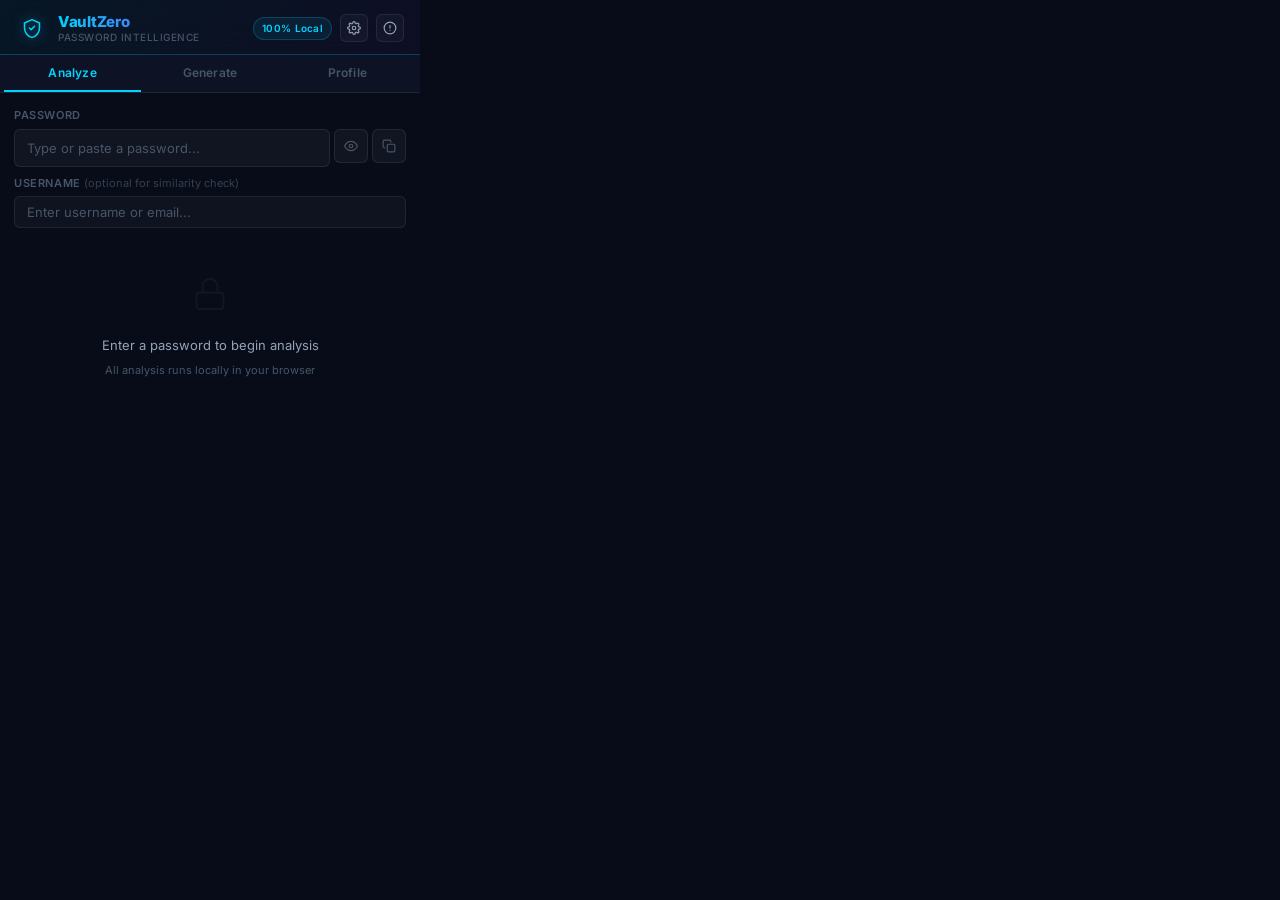
==== commit 3f1454ed: "feat(extension): Personalized generator in popup — auto-surfaces on new-password fields, profile-awa" ====
--- a/extension/popup/popup.html
+++ b/extension/popup/popup.html
@@ -3,7 +3,7 @@
 <head>
   <meta charset="UTF-8" />
   <meta name="viewport" content="width=device-width, initial-scale=1.0" />
-  <title>VaultZero — Password Analyzer</title>
+  <title>VaultZero  Password Analyzer</title>
   <link rel="preconnect" href="https://fonts.googleapis.com" />
   <link rel="preconnect" href="https://fonts.gstatic.com" crossorigin />
   <link href="https://fonts.googleapis.com/css2?family=Inter:wght@300;400;500;600;700;800&family=JetBrains+Mono:wght@400;500&display=swap" rel="stylesheet" />
@@ -11,7 +11,7 @@
 </head>
 <body>
 
-<!-- ── Header ─────────────────────────────────────────────────────────────── -->
+<!--  Header  -->
 <header class="header">
   <div class="header-brand">
     <div class="brand-icon">
@@ -40,16 +40,16 @@
   </div>
 </header>
 
-<!-- ── Tab Nav ────────────────────────────────────────────────────────────── -->
+<!--  Tab Nav  -->
 <nav class="tab-nav">
   <button class="tab-btn active" data-tab="analyze"  id="tab-analyze">Analyze</button>
   <button class="tab-btn"        data-tab="generate" id="tab-generate">Generate</button>
   <button class="tab-btn"        data-tab="personal" id="tab-personal">Profile</button>
 </nav>
 
-<!-- ═══════════════════════════════════════════════════════════════════════════
-     TAB 1 — ANALYZE
-═══════════════════════════════════════════════════════════════════════════ -->
+<!-- 
+     TAB 1  ANALYZE
+ -->
 <div class="tab-panel active" id="panel-analyze">
 
   <!-- Password Input -->
@@ -73,7 +73,7 @@
       </div>
     </div>
     <div class="field-group">
-      <label class="field-label" for="popup-username">Username <span class="optional">(optional — for similarity check)</span></label>
+      <label class="field-label" for="popup-username">Username <span class="optional">(optional  for similarity check)</span></label>
       <input type="text" id="popup-username" class="sub-input"
              placeholder="Enter username or email..." autocomplete="off" />
     </div>
@@ -119,19 +119,19 @@
         </div>
         <div class="stat-grid">
           <div class="stat-card">
-            <span class="stat-val" id="stat-entropy">—</span>
+            <span class="stat-val" id="stat-entropy"></span>
             <span class="stat-key">Entropy</span>
           </div>
           <div class="stat-card">
-            <span class="stat-val" id="stat-length">—</span>
+            <span class="stat-val" id="stat-length"></span>
             <span class="stat-key">Length</span>
           </div>
           <div class="stat-card">
-            <span class="stat-val" id="stat-charset">—</span>
+            <span class="stat-val" id="stat-charset"></span>
             <span class="stat-key">Charset</span>
           </div>
           <div class="stat-card">
-            <span class="stat-val" id="stat-variety">—</span>
+            <span class="stat-val" id="stat-variety"></span>
             <span class="stat-key">Variety</span>
           </div>
         </div>
@@ -140,9 +140,9 @@
 
     <!-- Character Class Indicators -->
     <div class="char-indicators">
-      <div class="char-chip" id="ind-lower">a–z</div>
-      <div class="char-chip" id="ind-upper">A–Z</div>
-      <div class="char-chip" id="ind-digit">0–9</div>
+      <div class="char-chip" id="ind-lower">az</div>
+      <div class="char-chip" id="ind-upper">AZ</div>
+      <div class="char-chip" id="ind-digit">09</div>
       <div class="char-chip" id="ind-symbol">!@#</div>
     </div>
 
@@ -175,75 +175,161 @@
     <!-- Personalized Risk Row (shown when profile + dict exist) -->
     <div class="personal-risk-row" id="personal-risk-row" style="display:none">
       <div class="personal-risk-label">Targeted Risk</div>
-      <div class="personal-risk-badge" id="personal-risk-badge">—</div>
-      <a href="../pages/profile.html" target="_blank" class="personal-risk-link" id="personal-risk-link">View →</a>
+      <div class="personal-risk-badge" id="personal-risk-badge"></div>
+      <a href="../pages/profile.html" target="_blank" class="personal-risk-link" id="personal-risk-link">View </a>
     </div>
 
   </div><!-- /results -->
 </div><!-- /panel-analyze -->
 
-<!-- ═══════════════════════════════════════════════════════════════════════════
+<!-- 
      TAB 2 — GENERATE
-═══════════════════════════════════════════════════════════════════════════ -->
+ -->
 <div class="tab-panel" id="panel-generate">
-
-  <div class="gen-section">
-    <div class="gen-modes">
-      <button class="mode-btn active" data-mode="secure"     id="mode-secure">Maximum Security</button>
-      <button class="mode-btn"        data-mode="memorable"  id="mode-memorable">Memorable</button>
-      <button class="mode-btn"        data-mode="passphrase" id="mode-passphrase">Passphrase</button>
-    </div>
-
-    <!-- Generated output -->
-    <div class="gen-output-wrap">
-      <div class="gen-output" id="gen-output">
-        <span class="gen-placeholder">Click Generate to create a password</span>
-      </div>
-      <div class="gen-output-actions">
-        <button class="gen-action-btn" id="gen-copy">Copy</button>
-        <button class="gen-action-btn" id="gen-use">Use in Analyzer</button>
-      </div>
-    </div>
-
-    <!-- Options -->
-    <div class="gen-options" id="gen-options">
-      <div class="option-row">
-        <label class="option-label">Length: <span id="gen-length-display">16</span></label>
-        <input type="range" id="gen-length" min="8" max="64" value="16" class="range-input" />
-      </div>
-      <div class="checkbox-row">
-        <label class="checkbox-label"><input type="checkbox" id="gen-lower" checked /> Lowercase</label>
-        <label class="checkbox-label"><input type="checkbox" id="gen-upper" checked /> Uppercase</label>
-        <label class="checkbox-label"><input type="checkbox" id="gen-digits" checked /> Digits</label>
-        <label class="checkbox-label"><input type="checkbox" id="gen-symbols" checked /> Symbols</label>
-      </div>
-    </div>
-
-    <button class="gen-btn" id="gen-btn">Generate Password</button>
-
-    <!-- Profile-aware validation -->
-    <div class="gen-profile-check" id="gen-profile-check" style="display:none">
-      <label class="gen-check-label">
-        <input type="checkbox" id="gen-reject-personal" checked />
-        Reject passwords matching my attack profile
-      </label>
-      <div class="gen-check-badge" id="gen-personal-badge" style="display:none"></div>
-    </div>
-
-    <!-- Mini analyzer for generated password -->
-    <div class="gen-analysis" id="gen-analysis" style="display:none">
-      <div class="gen-analysis-header">Generated password quality</div>
-      <div class="gen-mini-bar-track">
-        <div class="gen-mini-bar-fill" id="gen-mini-bar"></div>
-      </div>
-      <span class="gen-mini-label" id="gen-mini-label"></span>
-    </div>
+  <div class="sg-wrap">
+
+    <!-- Mode tabs -->
+    <div class="sg-modes" role="tablist" aria-label="Generator mode">
+      <button class="sg-mode-btn active" data-mode="smartMemorable"  id="sg-mode-memorable"   role="tab" aria-selected="true">Memorable</button>
+      <button class="sg-mode-btn"        data-mode="passphrase"      id="sg-mode-passphrase"  role="tab" aria-selected="false">Passphrase</button>
+      <button class="sg-mode-btn"        data-mode="maxSecurity"     id="sg-mode-max"         role="tab" aria-selected="false">Max Security</button>
+      <button class="sg-mode-btn sg-mode-btn--personal" data-mode="personalSecure" id="sg-mode-personal" role="tab" aria-selected="false">Personalized</button>
+    </div>
+    <!-- New-password detection banner (hidden until content script fires) -->
+    <div class="sg-newpw-banner" id="sg-newpw-banner" hidden>
+      New password field detected &mdash; generate a strong one
+    </div>
+    <div class="sg-mode-hint" id="sg-mode-hint">Title-cased words + number &mdash; easy to type, hard to crack</div>
+
+    <!-- Editable password output -->
+    <div class="sg-output-card">
+      <label class="sg-output-label" for="sg-pw-field">Generated Password</label>
+      <input
+        type="text"
+        id="sg-pw-field"
+        class="sg-pw-field"
+        placeholder="Click Generate…"
+        autocomplete="off"
+        autocorrect="off"
+        spellcheck="false"
+        aria-label="Generated password — edit to customise"
+      />
+      <!-- Live strength bar -->
+      <div class="sg-bar-wrap" id="sg-bar-wrap" style="display:none">
+        <div class="sg-bar-fill" id="sg-bar-fill"></div>
+      </div>
+      <!-- Mini score row -->
+      <div class="sg-score-row" id="sg-score-row" style="display:none">
+        <span class="sg-score-num" id="sg-score-num">0</span>
+        <span class="sg-score-sep">/100</span>
+        <span class="sg-score-cat" id="sg-score-cat"></span>
+        <span class="sg-score-sep">·</span>
+        <span class="sg-score-ent" id="sg-score-ent"></span>
+        <span class="sg-score-sep"> bits</span>
+      </div>
+      <div class="sg-crack-hint" id="sg-crack-hint"></div>
+      <!-- Warning badge: live check for predictable personal patterns -->
+      <div class="sg-warn-badge" id="sg-warn-badge" hidden></div>
+      <!-- Explain strip: shown after Personalized generation -->
+      <div class="sg-explain-strip" id="sg-explain-strip" hidden>
+        <div class="sg-explain-row">
+          <span class="sg-explain-label">Strength</span>
+          <span class="sg-explain-val" id="sg-explain-strength">&mdash;</span>
+        </div>
+        <div class="sg-explain-row">
+          <span class="sg-explain-label">Personal Risk</span>
+          <span class="sg-explain-val" id="sg-explain-personal">&mdash;</span>
+        </div>
+        <div class="sg-explain-reason" id="sg-explain-reason"></div>
+      </div>
+    </div>
+
+    <!-- Actions -->
+    <div class="sg-actions">
+      <button class="sg-btn-primary" id="sg-gen-btn">Generate</button>
+      <button class="sg-btn-secondary" id="sg-regen-btn" style="display:none">Regenerate</button>
+      <button class="sg-btn-secondary" id="sg-copy-btn"  style="display:none">Copy</button>
+      <button class="sg-btn-use" id="sg-use-btn" style="display:none">Use in Analyzer</button>
+    </div>
+
+    <!-- Customise (collapsible) -->
+    <div class="sg-custom-section">
+      <button class="sg-custom-toggle" id="sg-custom-toggle" aria-expanded="false">
+        Customise <span id="sg-caret">&#9660;</span>
+      </button>
+      <div class="sg-custom-panel" id="sg-custom-panel" hidden>
+
+        <!-- Word count (hidden for Max Security) -->
+        <div class="sg-opt-row" id="sg-opt-wc">
+          <span class="sg-opt-label">Words</span>
+          <div class="sg-opt-right">
+            <input type="range" id="sg-wc" min="2" max="5" value="3" class="sg-range" />
+            <span class="sg-range-val" id="sg-wc-val">3</span>
+          </div>
+        </div>
+
+        <!-- Separator (hidden for Max Security) -->
+        <div class="sg-opt-row" id="sg-opt-sep">
+          <span class="sg-opt-label">Separator</span>
+          <div class="sg-sep-btns" role="group">
+            <button class="sg-sep-btn active" data-sep="">None</button>
+            <button class="sg-sep-btn" data-sep="-">-</button>
+            <button class="sg-sep-btn" data-sep="_">_</button>
+            <button class="sg-sep-btn" data-sep=".">.</button>
+          </div>
+        </div>
+
+        <!-- Numbers -->
+        <div class="sg-opt-row">
+          <span class="sg-opt-label">Numbers</span>
+          <label class="sg-toggle">
+            <input type="checkbox" id="sg-use-nums" checked />
+            <span class="sg-toggle-track"></span>
+          </label>
+        </div>
+
+        <!-- Symbols -->
+        <div class="sg-opt-row">
+          <span class="sg-opt-label">Symbol</span>
+          <label class="sg-toggle">
+            <input type="checkbox" id="sg-use-syms" />
+            <span class="sg-toggle-track"></span>
+          </label>
+        </div>
+
+        <!-- Capitalize (Memorable only) -->
+        <div class="sg-opt-row" id="sg-opt-caps">
+          <span class="sg-opt-label">Capitalize</span>
+          <label class="sg-toggle">
+            <input type="checkbox" id="sg-capitalize" checked />
+            <span class="sg-toggle-track"></span>
+          </label>
+        </div>
+
+        <!-- Theme (Memorable only) -->
+        <div class="sg-opt-row" id="sg-opt-theme">
+          <span class="sg-opt-label">Theme</span>
+          <select id="sg-theme" class="sg-select">
+            <option value="">Any</option>
+            <option value="tech">Technology</option>
+            <option value="space">Space</option>
+            <option value="nature">Nature</option>
+            <option value="animals">Animals</option>
+            <option value="science">Science</option>
+            <option value="fantasy">Fantasy</option>
+          </select>
+        </div>
+
+      </div><!-- /sg-custom-panel -->
+    </div><!-- /sg-custom-section -->
+
   </div>
 </div><!-- /panel-generate -->
 
-<!-- ═══════════════════════════════════════════════════════════════════════════
-     TAB 3 — PROFILE SUMMARY
-═══════════════════════════════════════════════════════════════════════════ -->
+
+<!-- 
+     TAB 3  PROFILE SUMMARY
+ -->
 <div class="tab-panel" id="panel-personal">
 
   <!-- State: No profile -->
@@ -256,7 +342,7 @@
     <h2 class="pp-cta-title">Set Up Your Security Profile</h2>
     <p class="pp-cta-desc">
       Create a personal profile so VaultZero can automatically check every password
-      against a custom targeted attack dictionary — built just for you.
+      against a custom targeted attack dictionary  built just for you.
     </p>
     <a href="../pages/profile.html#setup" target="_blank" class="pp-setup-btn" id="pp-setup-btn">
       Begin Setup
@@ -274,10 +360,10 @@
       <div class="pp-card-row">
         <div class="pp-avatar" id="pp-avatar">?</div>
         <div class="pp-info">
-          <div class="pp-name" id="pp-name">—</div>
-          <div class="pp-meta" id="pp-meta">—</div>
-        </div>
-        <a href="../pages/profile.html" target="_blank" class="pp-manage-link">Manage →</a>
+          <div class="pp-name" id="pp-name"></div>
+          <div class="pp-meta" id="pp-meta"></div>
+        </div>
+        <a href="../pages/profile.html" target="_blank" class="pp-manage-link">Manage </a>
       </div>
     </div>
 
@@ -285,16 +371,16 @@
     <div class="pp-dict-card" id="pp-dict-card">
       <div class="pp-dict-row">
         <div class="pp-dict-stat">
-          <span class="pp-dict-val" id="pp-dict-size">—</span>
+          <span class="pp-dict-val" id="pp-dict-size"></span>
           <span class="pp-dict-key">Attack Candidates</span>
         </div>
         <div class="pp-dict-stat">
-          <span class="pp-dict-val" id="pp-dict-date">—</span>
+          <span class="pp-dict-val" id="pp-dict-date"></span>
           <span class="pp-dict-key">Generated</span>
         </div>
       </div>
       <div class="pp-dict-no-data" id="pp-dict-no-data" style="display:none">
-        No dictionary yet. <a href="../pages/profile.html" target="_blank">Generate one →</a>
+        No dictionary yet. <a href="../pages/profile.html" target="_blank">Generate one </a>
       </div>
     </div>
 
@@ -303,8 +389,8 @@
       <div class="pp-last-title">Last Password Analysis</div>
       <div class="pp-last-row">
         <span class="pp-last-pw" id="pp-last-pw">***</span>
-        <span class="pp-last-risk" id="pp-last-risk">—</span>
-        <span class="pp-last-rank" id="pp-last-rank">—</span>
+        <span class="pp-last-risk" id="pp-last-risk"></span>
+        <span class="pp-last-rank" id="pp-last-rank"></span>
       </div>
     </div>
 
--- a/extension/popup/popup.css
+++ b/extension/popup/popup.css
@@ -1,10 +1,10 @@
 /**
- * popup.css — VaultZero Popup Dashboard
+ * popup.css  VaultZero Popup Dashboard
  * Dark cybersecurity theme with cyan/violet accents, glassmorphism panels,
  * animated score ring, and premium micro-interactions.
  */
 
-/* ── Reset & Base ──────────────────────────────────────────────────────────── */
+/*  Reset & Base  */
 *, *::before, *::after { box-sizing: border-box; margin: 0; padding: 0; }
 
 :root {
@@ -55,7 +55,7 @@
 body::-webkit-scrollbar { width: 4px; }
 body::-webkit-scrollbar-thumb { background: rgba(0,212,255,0.2); border-radius: 2px; }
 
-/* ── Header ──────────────────────────────────────────────────────────────── */
+/*  Header  */
 .header {
   display: flex;
   align-items: center;
@@ -126,7 +126,7 @@
 }
 .icon-btn:hover { background: var(--bg-card-hover); border-color: var(--border-accent); color: var(--accent-cyan); }
 
-/* ── Tab Nav ─────────────────────────────────────────────────────────────── */
+/*  Tab Nav  */
 .tab-nav {
   display: flex;
   background: var(--bg-surface);
@@ -152,13 +152,13 @@
 .tab-btn:hover  { color: var(--text-secondary); }
 .tab-btn.active { color: var(--accent-cyan); border-bottom-color: var(--accent-cyan); }
 
-/* ── Tab Panels ──────────────────────────────────────────────────────────── */
+/*  Tab Panels  */
 .tab-panel { display: none; padding: 14px 14px; animation: fadeIn 0.2s ease; }
 .tab-panel.active { display: block; }
 
 @keyframes fadeIn { from { opacity: 0; transform: translateY(4px); } to { opacity: 1; transform: none; } }
 
-/* ── Input Section ───────────────────────────────────────────────────────── */
+/*  Input Section  */
 .input-section { margin-bottom: 14px; }
 
 .field-group { margin-bottom: 8px; }
@@ -239,7 +239,7 @@
 .from-page-text { font-size: 11px; color: var(--text-secondary); flex: 1; }
 .from-page-btn  { font-size: 11px; color: var(--accent-cyan); background: none; border: none; cursor: pointer; font-weight: 600; }
 
-/* ── Empty State ─────────────────────────────────────────────────────────── */
+/*  Empty State  */
 .empty-state {
   text-align: center;
   padding: 30px 20px;
@@ -249,7 +249,7 @@
 .empty-state p { font-size: 13px; color: var(--text-secondary); margin-bottom: 4px; }
 .empty-sub { font-size: 11px; }
 
-/* ── Score Section ───────────────────────────────────────────────────────── */
+/*  Score Section  */
 .score-section {
   display: flex;
   align-items: center;
@@ -333,7 +333,7 @@
   letter-spacing: 0.4px;
 }
 
-/* ── Char Indicators ─────────────────────────────────────────────────────── */
+/*  Char Indicators  */
 .char-indicators {
   display: flex;
   gap: 6px;
@@ -365,7 +365,7 @@
   color: rgba(239,68,68,0.5);
 }
 
-/* ── Panel Cards ─────────────────────────────────────────────────────────── */
+/*  Panel Cards  */
 .panel-card {
   background: var(--bg-card);
   border: 1px solid var(--border);
@@ -506,7 +506,7 @@
 .suggestion-card.low    .suggestion-tag { background: rgba(34,197,94,0.08); border-color: rgba(34,197,94,0.2);   color: #6ee7b7; }
 .suggestion-text { color: var(--text-secondary); line-height: 1.5; }
 
-/* ── Generator Tab ───────────────────────────────────────────────────────── */
+/*  Generator Tab  */
 .gen-section { display: flex; flex-direction: column; gap: 12px; }
 
 .gen-modes {
@@ -657,7 +657,7 @@
 .gen-mini-bar-fill  { height: 100%; border-radius: 2px; transition: width 0.4s; }
 .gen-mini-label     { font-size: 11px; font-weight: 700; }
 
-/* ── Personal Attack Tab ─────────────────────────────────────────────────── */
+/*  Personal Attack Tab  */
 .personal-cta {
   text-align: center;
   padding: 24px 16px;
@@ -881,9 +881,9 @@
 }
 .pa-download-btn:hover { background: rgba(124,58,237,0.18); }
 
-/* ═══════════════════════════════════════════════════════════════════════════
-   v2 NEW STYLES — Personalized Risk Row (Tab 1)
-═══════════════════════════════════════════════════════════════════════════ */
+/* 
+   v2 NEW STYLES  Personalized Risk Row (Tab 1)
+ */
 .personal-risk-row {
   display: flex;
   align-items: center;
@@ -924,7 +924,7 @@
 }
 .personal-risk-link:hover { opacity: 1; }
 
-/* ── Risk colour variants (shared by Tab 1 row + Tab 3 + generator) ─────── */
+/*  Risk colour variants (shared by Tab 1 row + Tab 3 + generator)  */
 .personal-risk-badge.risk-critical,
 .personal-risk-badge.pr-critical,
 .gen-check-badge.risk-warn { background: rgba(239,68,68,0.12); border: 1px solid rgba(239,68,68,0.3); color: #fca5a5; }
@@ -938,9 +938,9 @@
 .personal-risk-badge.pr-safe,
 .gen-check-badge.risk-ok           { background: rgba(34,197,94,0.10);  border: 1px solid rgba(34,197,94,0.25);  color: #86efac; }
 
-/* ═══════════════════════════════════════════════════════════════════════════
-   v2 NEW STYLES — Generator Profile Validation Toggle (Tab 2)
-═══════════════════════════════════════════════════════════════════════════ */
+/* 
+   v2 NEW STYLES  Generator Profile Validation Toggle (Tab 2)
+ */
 .gen-profile-check {
   padding: 8px 10px;
   background: rgba(0,212,255,0.04);
@@ -968,9 +968,9 @@
   border-radius: var(--radius-sm);
 }
 
-/* ═══════════════════════════════════════════════════════════════════════════
-   v2 NEW STYLES — Profile Summary Tab (Tab 3)
-═══════════════════════════════════════════════════════════════════════════ */
+/* 
+   v2 NEW STYLES  Profile Summary Tab (Tab 3)
+ */
 
 /* No-profile CTA */
 .pp-no-profile {
@@ -1141,3 +1141,88 @@
   padding: 2px 0;
 }
 .pp-privacy-note svg { color: var(--accent-green); flex-shrink: 0; }
+
+/* ============================================================
+   PERSONALIZED GENERATOR + NEW-PASSWORD BANNER  (popup v3)
+   ============================================================ */
+
+/* Personalized tab � indigo accent */
+.sg-mode-btn--personal { color: rgba(167,139,250,0.75) !important; }
+.sg-mode-btn--personal.active {
+  background: linear-gradient(135deg,#6d28d9,#7c3aed) !important;
+  color:#fff !important;
+  box-shadow: 0 0 14px rgba(109,40,217,0.4) !important;
+}
+
+/* New-password detection banner */
+.sg-newpw-banner {
+  margin: 6px 0 4px;
+  padding: 5px 10px;
+  border-radius: 7px;
+  background: rgba(20,184,166,0.12);
+  border: 1px solid rgba(20,184,166,0.28);
+  color: #2dd4bf;
+  font-size: 11px;
+  font-weight: 600;
+  text-align: center;
+  animation: sgFadeIn 0.3s ease;
+}
+
+/* Warning badge */
+.sg-warn-badge {
+  margin-top: 6px;
+  padding: 6px 10px;
+  border-radius: 7px;
+  background: rgba(245,158,11,0.11);
+  border: 1px solid rgba(245,158,11,0.28);
+  color: #fbbf24;
+  font-size: 11px;
+  font-weight: 500;
+  line-height: 1.4;
+  animation: sgFadeIn 0.2s ease;
+}
+
+/* Explain strip */
+.sg-explain-strip {
+  margin-top: 8px;
+  padding: 10px 12px;
+  border-radius: 9px;
+  background: rgba(255,255,255,0.025);
+  border: 1px solid rgba(255,255,255,0.06);
+  animation: sgFadeIn 0.3s ease;
+}
+.sg-explain-row {
+  display: flex;
+  justify-content: space-between;
+  align-items: center;
+  gap: 8px;
+  margin-bottom: 4px;
+}
+.sg-explain-label {
+  font-size: 10px;
+  color: rgba(255,255,255,0.4);
+  font-weight: 600;
+  text-transform: uppercase;
+  letter-spacing: 0.04em;
+  flex-shrink: 0;
+}
+.sg-explain-val {
+  font-size: 11px;
+  font-weight: 700;
+  color: rgba(255,255,255,0.8);
+  text-align: right;
+}
+.sg-explain-reason {
+  margin-top: 7px;
+  font-size: 10px;
+  color: rgba(255,255,255,0.38);
+  line-height: 1.55;
+  font-style: italic;
+  border-top: 1px solid rgba(255,255,255,0.06);
+  padding-top: 6px;
+}
+
+@keyframes sgFadeIn {
+  from { opacity:0; transform:translateY(-4px); }
+  to   { opacity:1; transform:none; }
+}
